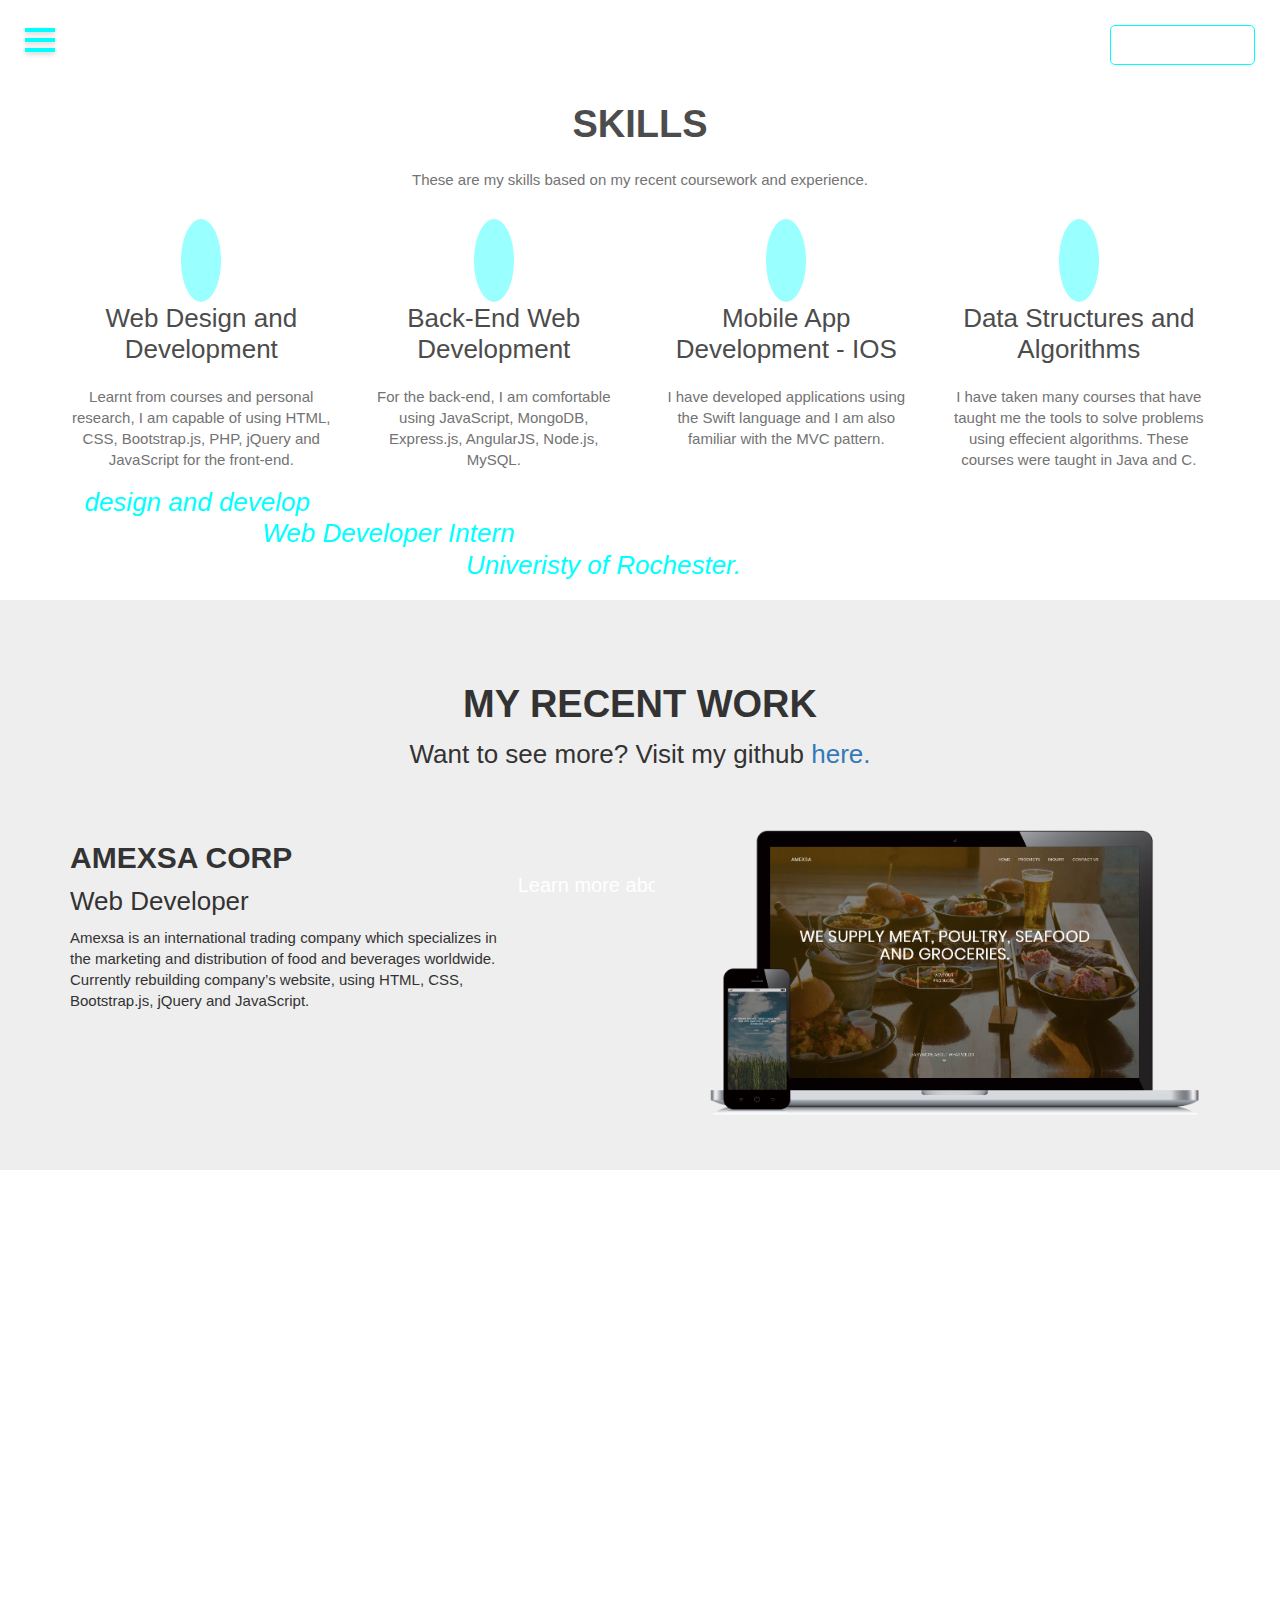
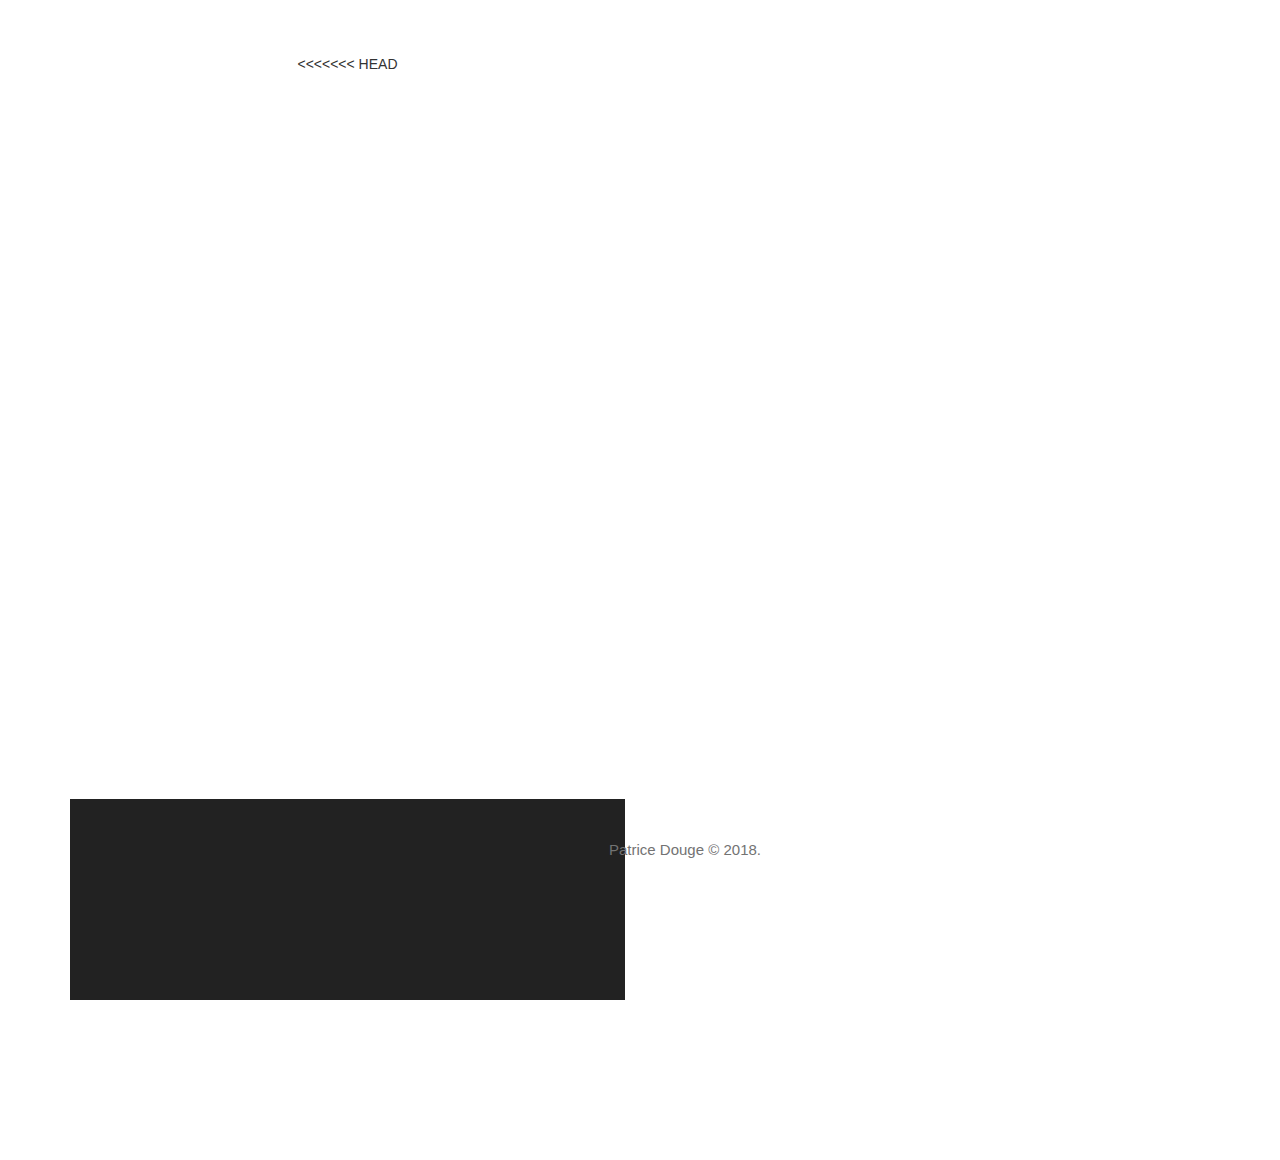
==== index.html @ 353f908f "file cleaning" ====
<!DOCTYPE html>
<html lang="en">
  <head>
    <meta charset="utf-8">
    <meta http-equiv="X-UA-Compatible" content="IE=edge">
    <meta name="viewport" content="width=device-width, initial-scale=1">
    <!-- The above 3 meta tags *must* come first in the head; any other head content must come *after* these tags -->
    <title>Patrice Dougé</title>

    <!-- Bootstrap -->
    <link href="css/bootstrap.min.css" rel="stylesheet">

    <!-- FONT AWESOME -->
    <link rel="stylesheet" href="https://use.fontawesome.com/releases/v5.0.13/css/all.css" integrity="sha384-DNOHZ68U8hZfKXOrtjWvjxusGo9WQnrNx2sqG0tfsghAvtVlRW3tvkXWZh58N9jp" crossorigin="anonymous">

    <!-- CSS -->
    <link rel="stylesheet" href="css/style.css">

    <!-- ANIMATE-CSS -->
    <link rel="stylesheet" href="css/animate.min.css">
  </head>

  <body>

    <div class="icon">

      <div class="hamburger">

      </div>

    </div>

    <!-- HEADER -->

    <div id="header" class="header">

      <div class="container">

        <h4>HELLO MY NAME IS</h4>

        <h1><span class="typed"></span></h1>

        <h4 class="wow fadeIn" data-wow-delay="2.5s">
          <i>I <span class="teal-style">design and develop</span> beautiful, responsive websites. <br>
            Currently I am a <span class="teal-style">Web Developer Intern</span> at Rochester Regional Health; <br>
            in my senior year of college at the <span class="teal-style">Univeristy of Rochester.</span></i>
        </h4>

      </div>

      <div class="contact-btn">
        <a href="#contact" id="contactNav">
          <button type="button">Contact Me</button>
        </a>
      </div>

      <div class="page-scroll">
        <a href="#skills" id="skillsNav">
          Learn more about what I do
          <br>
          <i class="fa fa-chevron-down"></i>
        </a>
      </div>

    </div>



    <!-- SKILLS -->

    <div id="skills" class="skills">

      <div class="container">

        <h2>Skills</h2>
        <p>These are my skills based on my recent coursework and experience.</p>

        <div class="row">

          <div class="col-lg-3 col-md-3 wow fadeInLeft" data-wow-delay="1.8s">
            <i class="fa fa-desktop" aria-hidden="true"></i>
            <h4>Web Design and Development</h4>
            <p>Learnt from courses and personal research, I am capable of using
              HTML, CSS, Bootstrap.js, PHP, jQuery and JavaScript for the front-end.</p>
          </div>

          <div class="col-lg-3 col-md-3 wow fadeInLeft" data-wow-delay="1.4s">
            <i class="fa fa-server" aria-hidden="true"></i>
            <h4>Back-End Web Development</h4>
            <p>For the back-end, I am comfortable using JavaScript, MongoDB, Express.js, AngularJS, Node.js, MySQL.</p>
          </div>

          <div class="col-lg-3 col-md-3 wow fadeInLeft" data-wow-delay="0.8s">
            <i class="fa fa-mobile" aria-hidden="true"></i>
            <h4>Mobile App Development - IOS</h4>
            <p>I have developed applications using the Swift language and I am also familiar with the MVC pattern.</p>
          </div>

          <div class="col-lg-3 col-md-3 wow fadeInLeft" data-wow-delay="0.4s">
            <i class="fa fa-database" aria-hidden="true"></i>
            <h4>Data Structures and Algorithms</h4>
            <p>I have taken many courses that have taught me the tools to solve problems using effecient algorithms.
              These courses were taught in Java and C.</p>
          </div>

        </div>

      </div>

    </div>

    <!-- WORK -->

    <div class="work" id="work">

      <div class="container">

        <div class="row">

          <h2 class="wow fadeIn">My recent work</h2>
          <h4 class="wow fadeIn"> Want to see more? Visit my github <a href="https://github.com/PatriceDouge">here.</a></h4>

          <div class="col-lg-6 col-md-6 wow fadeIn" id="left-row">
            <h3>Amexsa Corp</h3>
            <h4 style="text-align:left;">Web Developer</h4>
            <p>Amexsa is an international trading company which specializes in the marketing and distribution of food
              and beverages worldwide. Currently rebuilding company’s website, using HTML, CSS, Bootstrap.js, jQuery
              and JavaScript.</p>
          </div>

          <div class="col-lg-6 col-md-6 wow fadeIn">
            <img src="images/mockup.jpg" alt="mockup">
          </div>

        </div>

        <!-- <hr> -->
        <!-- put in recommendation here after done with website -->

      </div>
    </div>


    <!-- CONTACT -->

    <div id="contact" class="contact">

        <div class="container">

            <div class="row">

                <h2 class="wow fadeInUp">Contact</h2>
                <p class="wow fadeInUp" data-wow-delay="0.4">Feel free to contact me if you have any questions or comments aboout my website. </p>

                <div class="col-lg-6 col-md-6">
                    <div class="input-group input-group-lg wow fadeInUp" data-wow-delay="0.8s">
                        <span class="input-group-addon" id="sizing-addon1"><i class="fa fa-user" aria-hidden="true"></i></span>
                        <input type="text" class="form-control" aria-describedby="sizing-addon1" placeholder="Full Name">
                    </div>

                    <div class="input-group input-group-lg wow fadeInUp" data-wow-delay="1.2s">
                        <span class="input-group-addon" id="sizing-addon1"><i class="fa fa-envelope" aria-hidden="true"></i></span>
                        <input type="text" class="form-control" aria-describedby="sizing-addon1" placeholder="Email Address">
                    </div>

                    <div class="input-group input-group-lg wow fadeInUp" data-wow-delay="1.6s">
                        <span class="input-group-addon" id="sizing-addon1"><i class="fa fa-phone" aria-hidden="true"></i></span>
                        <input type="text" class="form-control" aria-describedby="sizing-addon1" placeholder="Phone Number">
                    </div>

<<<<<<< HEAD
<div id="contact" class="contact">
    <div class="container">
        <div class="row">
            <h1 class="wow fadeInUp">Contact</h1>
            <p class="wow fadeInUp" data-wow-delay="0.4">Feel free to contact me if you have any questions or comments about my webiste. </p>
            <div class="col-lg-6 col-md-6">
                <div class="input-group input-group-lg wow fadeInUp" data-wow-delay="0.8s">
                    <span class="input-group-addon" id="sizing-addon1"><i class="fa fa-user" aria-hidden="true"></i></span>
                    <input type="text" class="form-control" aria-describedby="sizing-addon1" placeholder="Full Name">
                </div>
                <div class="input-group input-group-lg wow fadeInUp" data-wow-delay="1.2s">
                    <span class="input-group-addon" id="sizing-addon1"><i class="fa fa-envelope" aria-hidden="true"></i></span>
                    <input type="text" class="form-control" aria-describedby="sizing-addon1" placeholder="Email Address">
                </div>
                <div class="input-group input-group-lg wow fadeInUp" data-wow-delay="1.6s">
                    <span class="input-group-addon" id="sizing-addon1"><i class="fa fa-phone" aria-hidden="true"></i></span>
                    <input type="text" class="form-control" aria-describedby="sizing-addon1" placeholder="Phone Number">
=======
>>>>>>> 9aa8cde0503b305ac5ea7052345c9881e68931f9
                </div>

                <div class="col-lg-6 col-md-6">
                    <div class="input-group wow fadeInUp" data-wow-delay="2s">
                        <textarea name="" id="" cols="80" rows="6" class="form-control"></textarea>
                    </div>
                    <button class="btn btn-lg wow fadeInUp" data-wow-delay="2.4s">Submit Your Message</button>
                </div>

            </div>

        </div>

    </div>


    <!-- FOOTER -->

    <div id="footer" class="footer">

         <div class="container">
          <p>Patrice Douge © 2018.</p>
          <a style="color:#fff;" href="https://www.linkedin.com/in/patrice-douge-47363883"><i class="fab fa-linkedin fa-2x" aria-hidden="true"></i></a>
          <a style="color:#fff;" href="https://github.com/PatriceDouge"><i class="fab fa-github-square fa-2x" aria-hidden="true"></i><br></a>
         </div>

    </div>


    <!-- jQuery (necessary for Bootstrap's JavaScript plugins) -->
    <script src="https://ajax.googleapis.com/ajax/libs/jquery/1.12.4/jquery.min.js"></script>

    <!-- Include all compiled plugins (below), or include individual files as needed -->

    <!-- WOW ANIMATE PLUGIN -->
    <script src="js/wow.min.js"></script>
    <script type="text/javascript" src="http://code.jquery.com/jquery-1.9.1.min.js"></script>
    <script>
      new WOW().init();
    </script>

    <!-- TYPED JS PLUGIN -->
    <script src="js/typed.min.js"></script>
    <script type="text/javascript">
      var typed = new Typed('.typed', {
      strings: ["Patrice Dougé"],
      typeSpeed: 150,
  		showCursor: true,
      });
    </script>

    <!-- SMOOTH SCROLL -->
    <script src="https://ajax.googleapis.com/ajax/libs/jquery/3.3.1/jquery.min.js"></script>
     <script>
     $(document).ready(function(){
      // Add smooth scrolling to all links
      $("a").on('click', function(event) {

        // Make sure this.hash has a value before overriding default behavior
        if (this.hash !== "") {
          // Prevent default anchor click behavior
          event.preventDefault();

          // Store hash
          var hash = this.hash;

          // Using jQuery's animate() method to add smooth page scroll
          // The optional number (800) specifies the number of milliseconds it takes to scroll to the specified area
          $('html, body').animate({
            scrollTop: $(hash).offset().top
          }, 800, function(){

            // Add hash (#) to URL when done scrolling (default click behavior)
            window.location.hash = hash;
          });
        } // End if
      });
     });
     </script>

     <script type="text/javascript">
       $(document).ready(function(){
         $('.icon').click(function(){
           $('.icon').toggleClass('active');
         })
       })
     </script>

  <!-- HAMBURGER MENU   -->
   <script>
     (function () {
        $('.hamburger-menu').on('click', function() {
          $(this).toggleClass('animate')
            $('.bar').toggleClass('animate');
          })
        })();
   </script>

  <!-- RELOCATE TO GITHUB -->
  <script>
    function relocate_home()
    {
         location.href = "https://github.com/PatriceDouge";
    }
  </script>

  </body>
</html>
---- css/style.css ----
/*** Default Font styles ***/
h1 {font-family: 'PT Sans Narrow', Arial, sans-serif;line-height: 1.2em;font-weight: 700;font-size: 50px;font-style: normal;margin-bottom: 0;text-transform: uppercase;}
h2 {font-family: 'PT Sans Narrow', Arial, sans-serif;line-height: 1.3em;font-weight: 700;font-size: 38px;font-style: normal;margin-bottom: 0;text-transform: uppercase;}
h3 {font-family: 'PT Sans Narrow', Arial, sans-serif;line-height: 1.2em;font-weight: 500;font-size: 30px;font-style: normal;margin-bottom: 0;text-transform: uppercase;}
h4 {font-family: 'PT Sans Narrow', Arial, sans-serif;line-height: 1.2em;font-weight: 500;font-size: 26px;font-style: normal;margin-bottom: 0;}
p  {font-family: 'PT Sans Narrow', Arial, sans-serif;line-height: 1.3em;font-weight: 400;font-size: 18px;font-style: normal;margin-top: 10px;}
h1, h2, h3, h4, p {-webkit-transition: font-size .5s ease-in-out;-moz-transition: font-size .5s ease-in-out;-o-transition: font-size .5s ease-in-out;transition: font-size .5s ease-in-out;}

/*** Responsive Styles Large Desktop And Above ***/
@media all and (min-width: 1405px) {
h1 {line-height: 1.2em;font-size: 60px;margin-bottom: 0;}
h2 {line-height: 1.3em;font-size: 42px;margin-bottom: 0;}
h3 {line-height: 1.2em;font-size: 34px;margin-bottom: 0;}
h4 {line-height: 1.2em;font-size: 30px;margin-bottom: 0;}
p  {line-height: 1.4em;font-size: 22px;margin-top: 10px;}
}

/*** Responsive Styles Standard Desktop Only ***/
@media all and (min-width: 1100px) and (max-width: 1405px) {
h1 {line-height: 1.2em;font-size: 50px;margin-bottom: 0;}
h2 {line-height: 1.3em;font-size: 38px;margin-bottom: 0;}
h3 {line-height: 1.2em;font-size: 30px;margin-bottom: 0;}
h4 {line-height: 1.2em;font-size: 26px;margin-bottom: 0;}
p {line-height: 1.3em;font-size: 18px;margin-top: 10px;}
}

/*** Responsive Styles Tablet And Below ***/
@media all and (max-width: 980px) {
h1 {line-height: 1.2em;font-size: 40px;margin-bottom: 0;}
h2 {line-height: 1.3em;font-size: 30px;margin-bottom: 0;}
h3 {line-height: 1.2em;font-size: 26px;margin-bottom: 0;}
h4 {line-height: 1.2em;font-size: 22px;margin-bottom: 0;}
p {line-height: 1.2em;font-size: 16px;margin-top: 10px;}
}

/*** Responsive Styles Tablet Only ***/
@media all and (min-width: 768px) and (max-width: 980px) {
h1 {line-height: 1.2em;font-size: 40px;margin-bottom: 0;}
h2 {line-height: 1.3em;font-size: 30px;margin-bottom: 0;}
h3 {line-height: 1.2em;font-size: 26px;margin-bottom: 0;}
h4 {line-height: 1.2em;font-size: 22px;margin-bottom: 0;}
p {line-height: 1.4em;font-size: 16px;margin-top: 10px;}
}

/*** Responsive Styles Smartphone Only ***/
@media all and (max-width: 767px) {
h1 {line-height: 1.2em;font-size: 30px;margin-bottom: 0;}
h2 {line-height: 1.3em;font-size: 26px;margin-bottom: 0;}
h3 {line-height: 1.2em;font-size: 22px;margin-bottom: 0;}
h4 {line-height: 1.2em;font-size: 20px;margin-bottom: 0;}
p {line-height: 1.4em;font-size: 14px;margin-top: 10px;}
}

/*** Responsive Styles Smartphone Portrait ***/
@media all and (max-width: 479px) {
h1 {line-height: 1.2em;font-size: 30px;margin-bottom: 0;}
h2 {line-height: 1.3em;font-size: 26px;margin-bottom: 0;}
h3 {line-height: 1.2em;font-size: 22px;margin-bottom: 0;}
h4 {line-height: 1.2em;font-size: 20px;margin-bottom: 0;}
p {line-height: 1.4em;font-size: 14px;margin-top: 10px;}
}


* {

    padding: 0;
    margin: 0;
}

body {
    overflow-x: hidden;
    text-rendering: optimizeLegibility !important;
    -webkit-font-smoothing: antialiased !important;
}

a {

    text-decoration: none;
    transition: all 500ms ease-in-out;
}

a:hover,
a:active {

    text-decoration: none;
}

<<<<<<< HEAD
h1,
h2,
h4 {
    font-family: 'PT Sans Narrow', Arial, sans-serif;
    text-transform: uppercase;
    font-weight: 700;
}

p {
    font-size: 15px;
    line-height: 21px;
}

hr {
  margin: 20px 0;
  border: 1px solid #D3D3D3;
}

.btn {

    transition: all 300ms ease-in-out;
    font-weight: 500 !important;
    text-transform: uppercase;
}

.btn:hover {

    background-color: #ededed !important;
    color: #3c3c3c !important;
    border: 1px solid #fff !important;
}


/* NAVIGATION */


.navbar {

    background-color: #222222 !important;
    text-transform: uppercase;
    font-family: 'PT Sans Narrow', Arial, sans-serif;
    font-weight: 700;
    height: 300px;
}

.navbar a {

    color: #fff !important;
    opacity: 0.7;
}


.navbar a:hover {

    opacity: 1;
    background-color: #111111 !important;
}

.navbar li {

    list-style: none;
    display: inline-block
}


=======
>>>>>>> 9aa8cde0503b305ac5ea7052345c9881e68931f9
/* HEADER */

.header {

    height: 100vh;
    width: 100%;
    padding: 30px 0 30px;
    text-align: center;
    background-image: url(../images/macBack.jpg);
    background-image: linear-gradient(90deg, rgba(49, 61, 65, 0.4), rgba(49, 61, 65, 0.4)), url(../images/macBack.jpg);
    background-position: center center;
    background-repeat: no-repeat;
    background-size: cover;
}

.header .container {

  position:absolute;
  top: 50%;
  left: 50%;
  transform: translateX(-50%) translateY(-50%);

}

.header h1 {

  font-size: 80px;
  color: #fff;

}

.header h4 {

  color: #fff;
  font-weight: 500;

}

.header .page-scroll {

  font-family: 'PT Sans Narrow', Arial, sans-serif;
  font-size: 20px;
  position: absolute;
  bottom: 0;
  left: 50%;
  transform: translateX(-50%);


}

.header a {
  color: #fff !important;
}

.header .contact-btn button {

      padding: 0 30px;
      color: #fff;
      text-align: center;
      font-size: 11px;
      font-weight: 600;
      line-height: 38px;
      letter-spacing: .1rem;
      text-transform: uppercase;
      text-decoration: none;
      white-space: nowrap;
      background-color: transparent;
      border-radius: 5px;
      border: 1px solid #00FFFF;
      cursor: pointer;
      position: absolute;
      top: 0;
      right: 0;
      margin: 25px;
}

.header .contact-btn button:hover {

  background-color: #00FFFF;
  border: 1px solid #FFFFFF;

}

.header .teal-style {
  color: #00FFFF;
}

/* SKILLS */

.skills {

    padding: 80px 0 80px;
    text-align: center;
}

.skills h2,
.skills h4 {

    color: #4c4c4c;
    margin: 20px 0 20px;
}


.skills p {

    color: #737373;
    padding-bottom: 40px;
}


.skills i {

    height: 80px;
    width: 80px;
    font-size: 30px;
    padding: 25px 20px;
    border-radius: 50%;
    background-color: #99ffff;
    /* background-color: #6699cc; */
    color: #fff;
}

/*** Responsive Styles Large Desktop And Above ***/
@media (min-width: 1405px) {

}

/*** Responsive Styles Standard Desktop Only ***/
@media (min-width: 1100px) and (max-width: 1405px) {

}

/*** Responsive Styles Tablet And Below ***/
@media (max-width: 980px) {

}

/*** Responsive Styles Tablet Only ***/
@media (min-width: 768px) and (max-width: 980px) {

}

/*** Responsive Styles Smartphone Only ***/
@media (max-width: 767px) {

}

/*** Responsive Styles Smartphone Portrait ***/
@media (max-width: 479px) {

}


@media(max-width:768px) {

    .skills {

        padding: 30px;
    }
}

/* WORK */

.work {

  background-color: #eee;

}

.work h2 {

  text-align: center;
  padding-top: 60px;

}

.work h3 {

  padding-top: 50px;
  font-weight: 600;

}

.work h4 {

  text-align: center;

}

.work img {

  width: 600px;
  height: 400px;

}

.work p {

  width: 450px;

}

.work .left-row {

  padding-top: 30px;

}

/*** Responsive Styles Smartphone Portrait ***/
@media (max-width: 500px) {
  .work p {width: 370px;}
  .work img {width: 400px;height: 250px;}
}



/* CONTACT */

.contact {

    padding: 80px 0 80px;
    text-align: center;
}

.contact p {

    padding-bottom: 80px;
    color: #737373;
}

.contact h1 {

    color: #4c4c4c;
    margin: 20px 0 20px;
}

.contact .input-group {

    margin-bottom: 25px;
}

.contact .form-control {

    border-radius: 0 !important;
}

.contact span {

    border-radius: 0 !important;
}

.contact .btn {

    border-radius: 0;
    width: 100%;
    font-size: 15px;
    background-color: #f08080;
    color: #fff;
}

.contact .btn:hover {

    background-color: #a85959 !important;
    color: #fff !important;
}



/*FOOTER*/

.footer {

    font-family: 'PT Sans Narrow', Arial, sans-serif;
    padding: 30px;
    color: #cccccc;
    background-color: #222222;
}

.footer .container {

  text-align: center;

}


.footer .social {

    font-size: 20px;
    height: 30px;
    width: 30px;
    text-align: center;
    padding: 5px;
    border: 1px solid #cccccc;
    margin-bottom: 10px;
    margin-right: 5px;
}

.footer .btn {

    padding: 10px 5px 10px;
    margin: -3px 0 0 5px;
}

/* HAMBURGER MENU */

.icon {

  position: absolute;
  top: 0;
  left: 0;
  width: 80px;
  height: 80px;
  cursor: pointer;

}

.hamburger {


  width: 30px;
  height: 4px;
  background: #00FFFF;
  position: absolute;
  top: 50%;
  left: 50%;
  transform: translate(-50%,-50%);
  box-shadow: 0 2px 5px rgba(0, 0, 0, 0.2);
  transition: 0.5s;

}

.hamburger:before, .hamburger:after {

  content: '';
  position: absolute;
  width: 30px;
  height: 4px;
  background: #00FFFF;
  box-shadow: 0 2px 5px rgba(0, 0, 0, 0.2);
  transition: 0.5s;

}

.hamburger:before {
  top: -10px;
}

.hamburger:after {
  top: 10px;
}

.icon.active .hamburger {
  background: rgba(0, 0, 0, 0);
  box-shadow: 0 2px 5px rgba(0, 0, 0, 0);
}

.icon.active .hamburger:before {
  top: 0;
  transform: rotate(45deg);
}

.icon.active .hamburger:after {
  top: 0;
  transform: rotate(135deg);
}
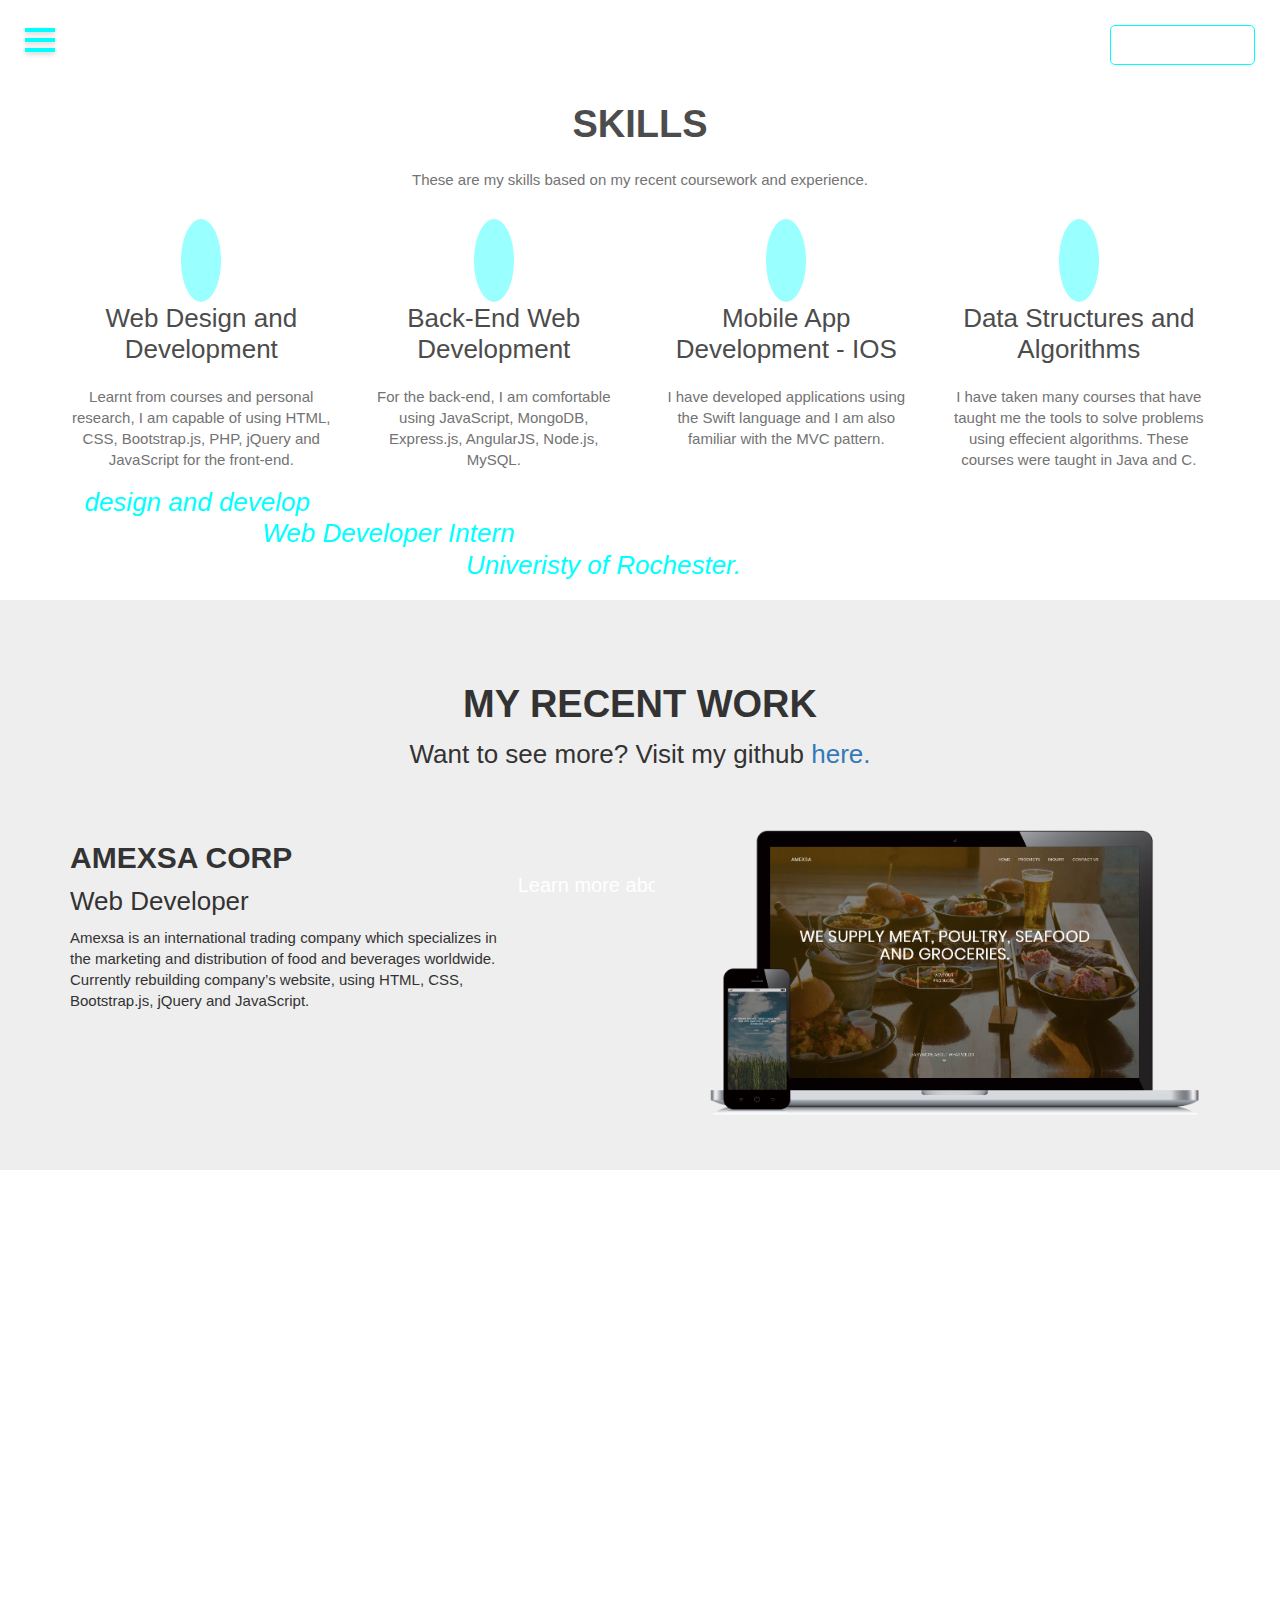
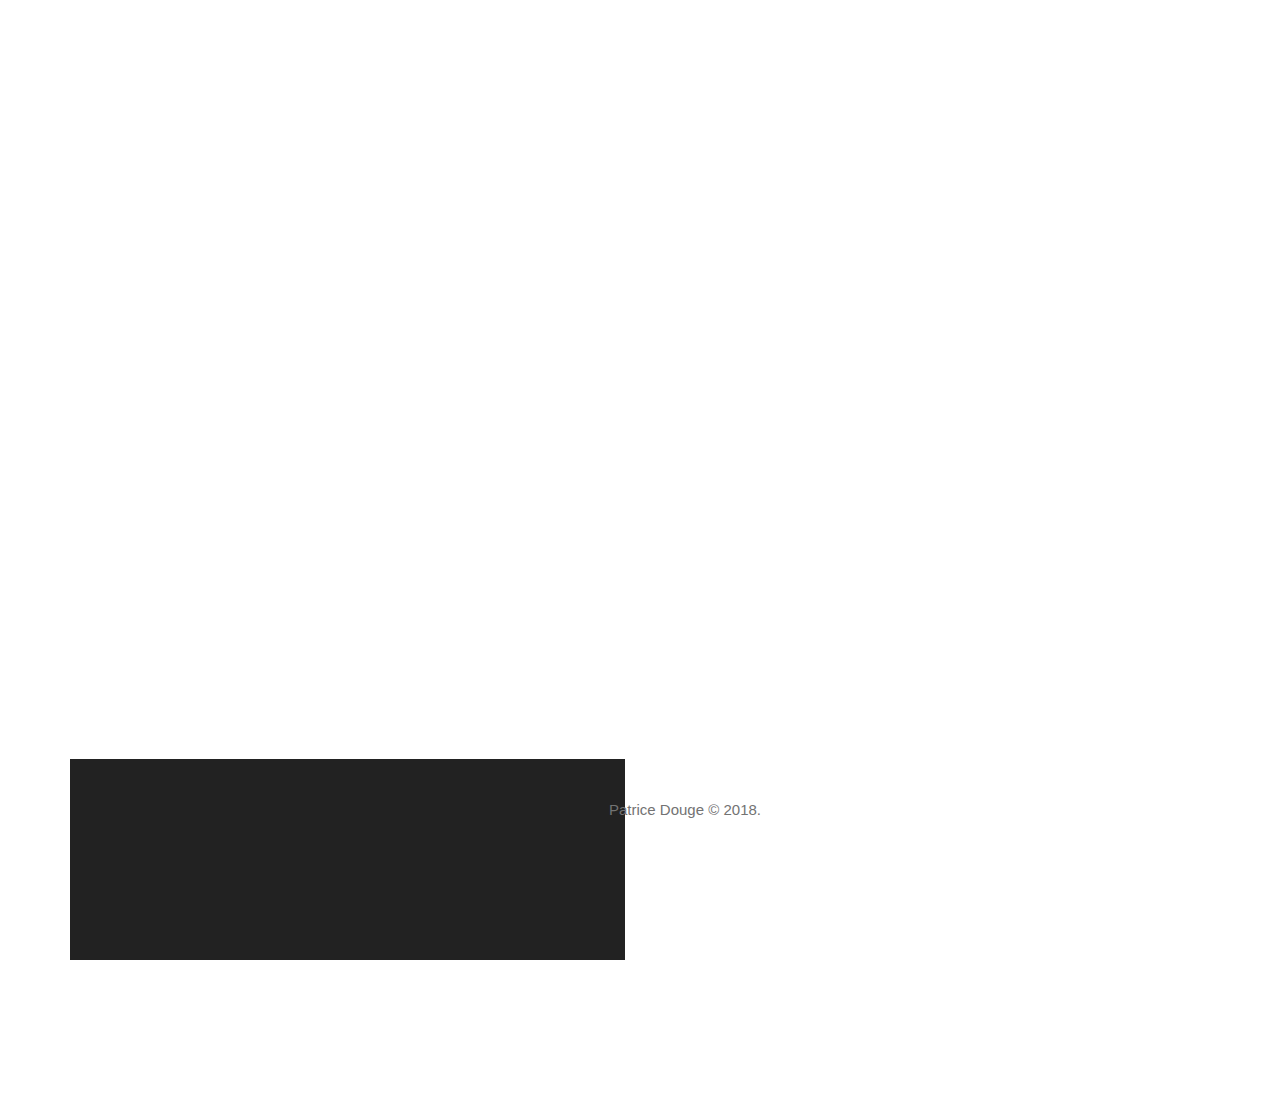
==== commit 2d8f51fe: "Removed unwanted text" ====
--- a/index.html
+++ b/index.html
@@ -168,7 +168,6 @@
                         <input type="text" class="form-control" aria-describedby="sizing-addon1" placeholder="Phone Number">
                     </div>
 
-<<<<<<< HEAD
 <div id="contact" class="contact">
     <div class="container">
         <div class="row">
@@ -186,8 +185,6 @@
                 <div class="input-group input-group-lg wow fadeInUp" data-wow-delay="1.6s">
                     <span class="input-group-addon" id="sizing-addon1"><i class="fa fa-phone" aria-hidden="true"></i></span>
                     <input type="text" class="form-control" aria-describedby="sizing-addon1" placeholder="Phone Number">
-=======
->>>>>>> 9aa8cde0503b305ac5ea7052345c9881e68931f9
                 </div>
 
                 <div class="col-lg-6 col-md-6">
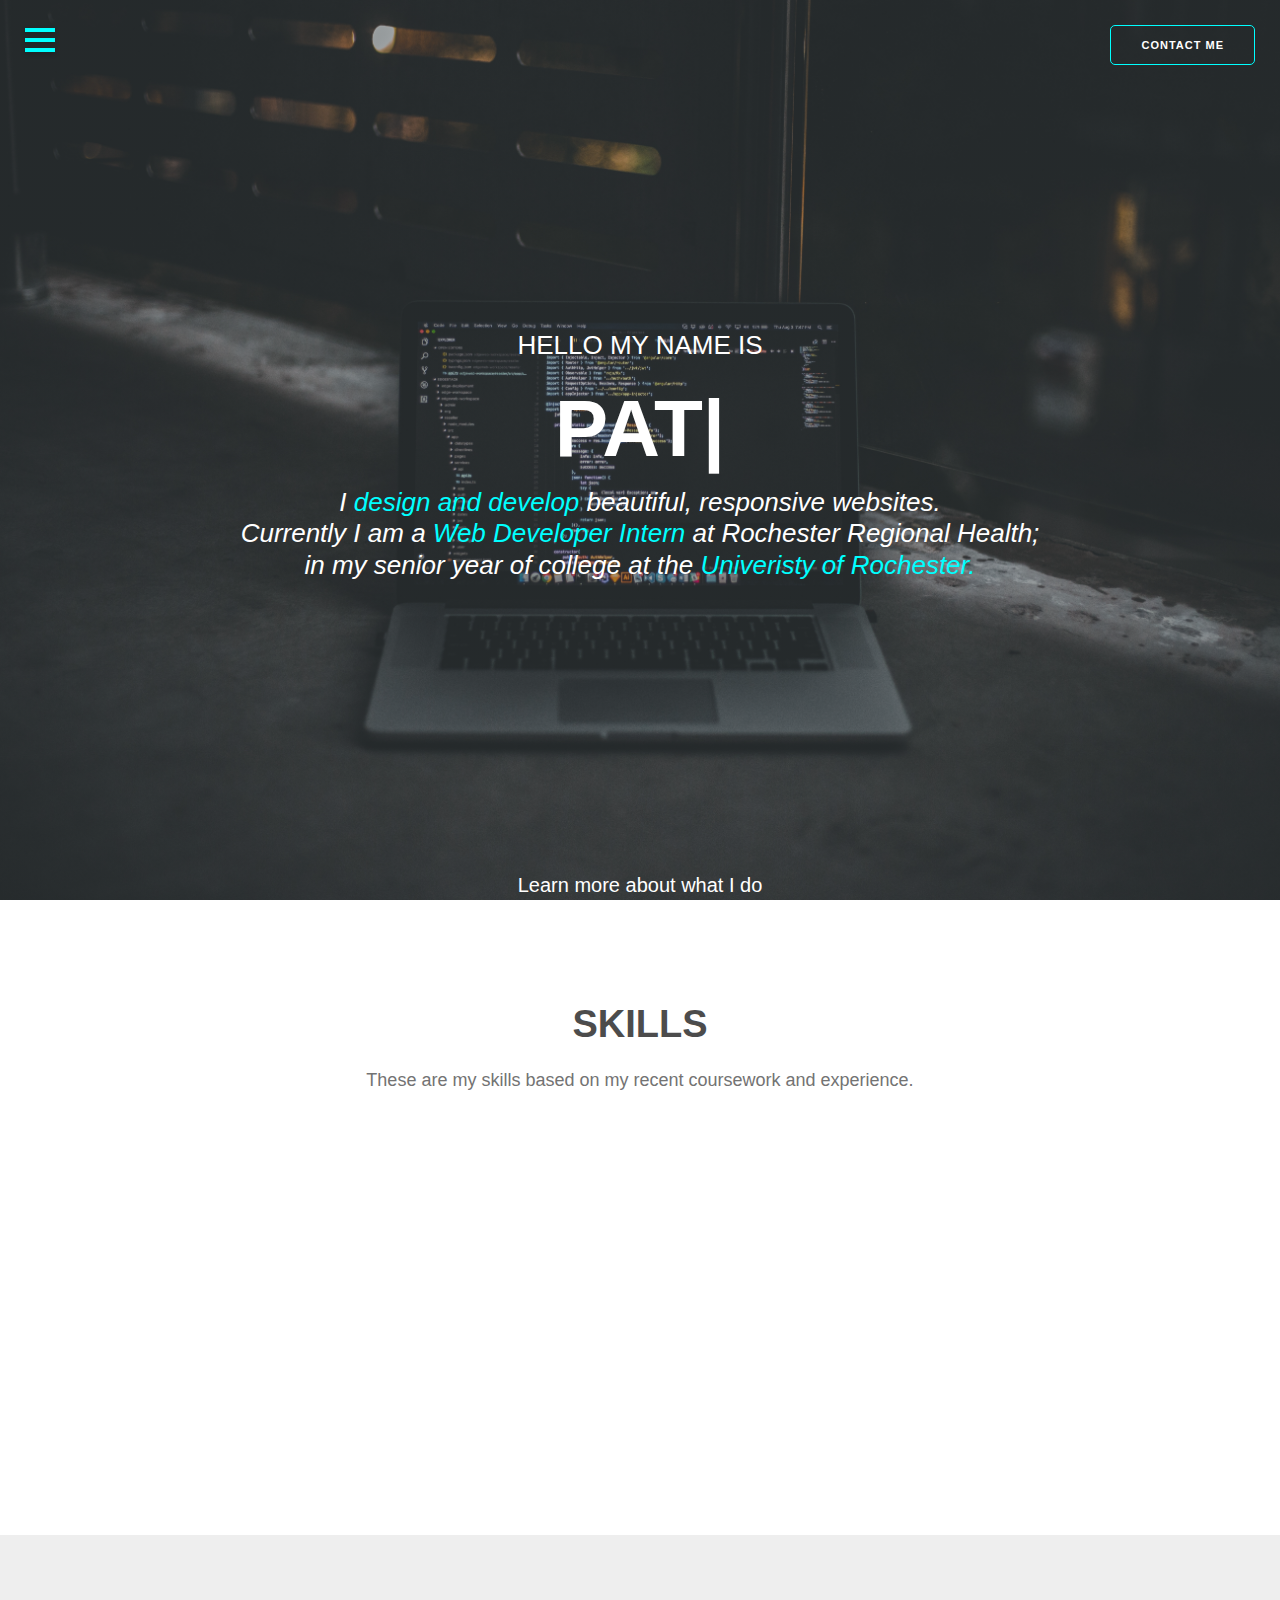
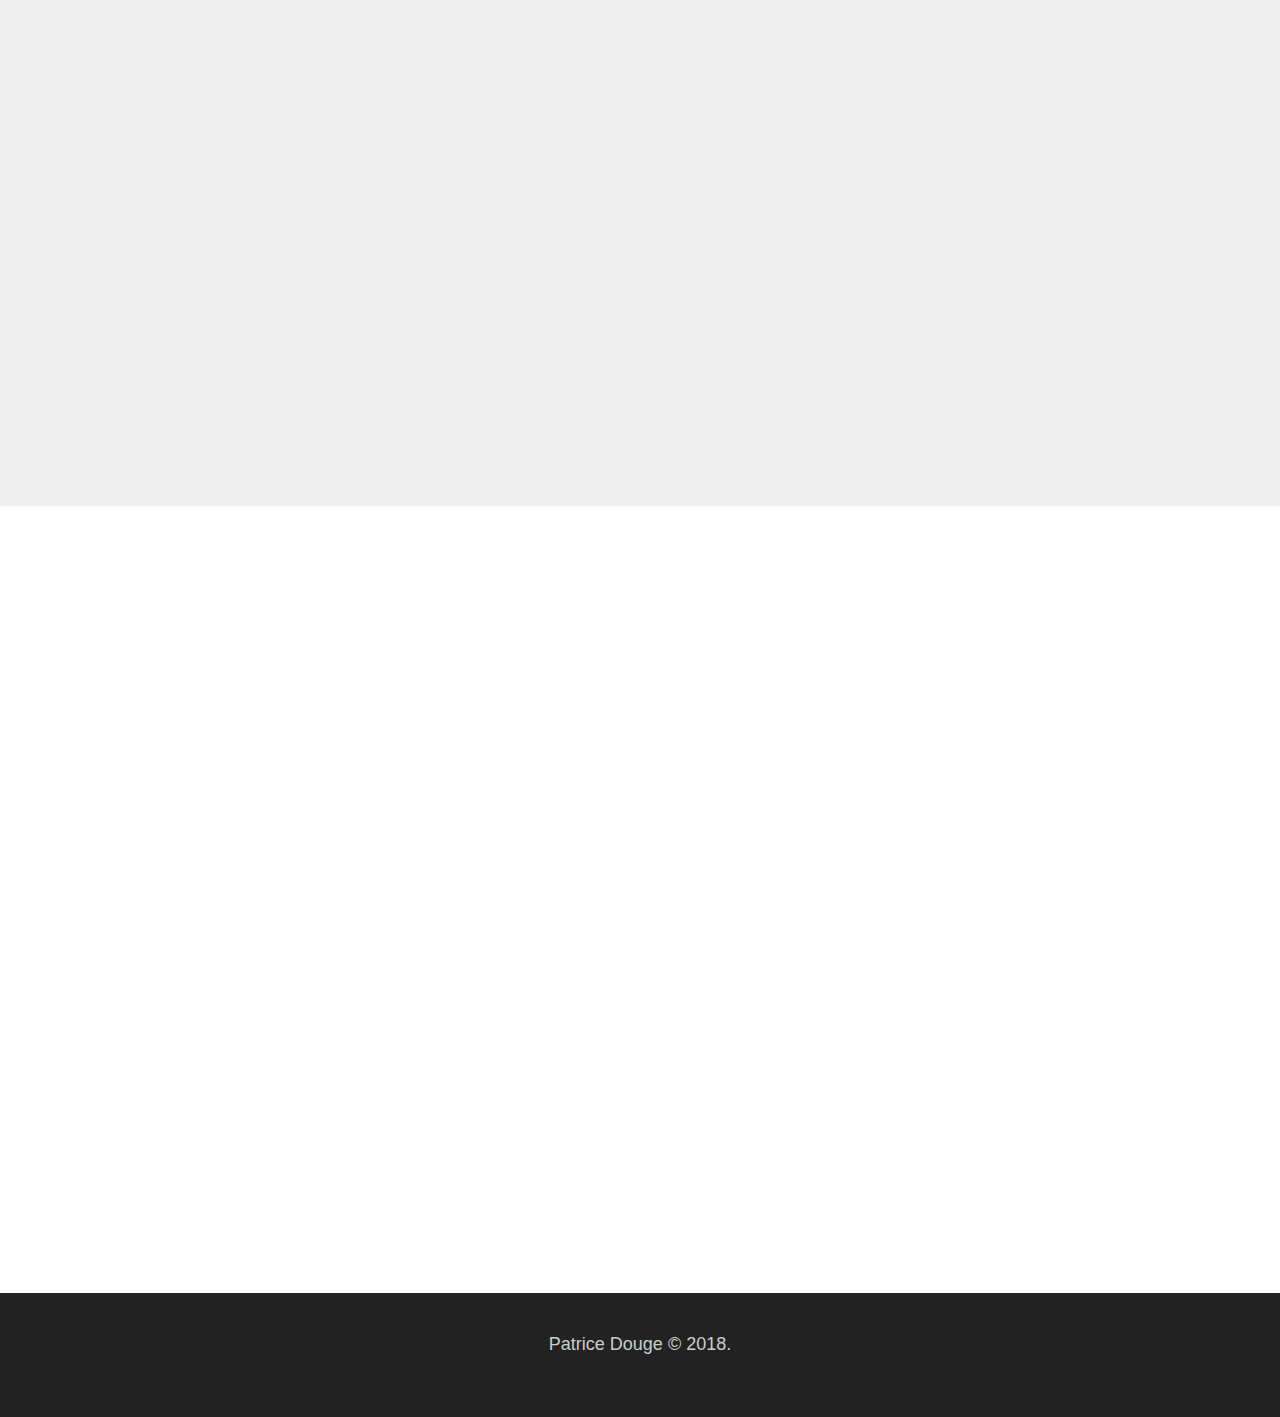
==== commit c6110eb6: "Removed duplicate contact section" ====
--- a/index.html
+++ b/index.html
@@ -144,74 +144,51 @@
     <!-- CONTACT -->
 
     <div id="contact" class="contact">
-
         <div class="container">
-
             <div class="row">
-
-                <h2 class="wow fadeInUp">Contact</h2>
-                <p class="wow fadeInUp" data-wow-delay="0.4">Feel free to contact me if you have any questions or comments aboout my website. </p>
-
+                <h1 class="wow fadeInUp">Contact</h1>
+                <p class="wow fadeInUp" data-wow-delay="0.4">Feel free to contact me if you have any questions or comments about my webiste. </p>
                 <div class="col-lg-6 col-md-6">
                     <div class="input-group input-group-lg wow fadeInUp" data-wow-delay="0.8s">
                         <span class="input-group-addon" id="sizing-addon1"><i class="fa fa-user" aria-hidden="true"></i></span>
                         <input type="text" class="form-control" aria-describedby="sizing-addon1" placeholder="Full Name">
                     </div>
-
                     <div class="input-group input-group-lg wow fadeInUp" data-wow-delay="1.2s">
                         <span class="input-group-addon" id="sizing-addon1"><i class="fa fa-envelope" aria-hidden="true"></i></span>
                         <input type="text" class="form-control" aria-describedby="sizing-addon1" placeholder="Email Address">
                     </div>
-
                     <div class="input-group input-group-lg wow fadeInUp" data-wow-delay="1.6s">
                         <span class="input-group-addon" id="sizing-addon1"><i class="fa fa-phone" aria-hidden="true"></i></span>
                         <input type="text" class="form-control" aria-describedby="sizing-addon1" placeholder="Phone Number">
                     </div>
 
-<div id="contact" class="contact">
-    <div class="container">
-        <div class="row">
-            <h1 class="wow fadeInUp">Contact</h1>
-            <p class="wow fadeInUp" data-wow-delay="0.4">Feel free to contact me if you have any questions or comments about my webiste. </p>
-            <div class="col-lg-6 col-md-6">
-                <div class="input-group input-group-lg wow fadeInUp" data-wow-delay="0.8s">
-                    <span class="input-group-addon" id="sizing-addon1"><i class="fa fa-user" aria-hidden="true"></i></span>
-                    <input type="text" class="form-control" aria-describedby="sizing-addon1" placeholder="Full Name">
+                    <div class="col-lg-6 col-md-6">
+                        <div class="input-group wow fadeInUp" data-wow-delay="2s">
+                            <textarea name="" id="" cols="80" rows="6" class="form-control"></textarea>
+                        </div>
+                        <button class="btn btn-lg wow fadeInUp" data-wow-delay="2.4s">Submit Your Message</button>
+                    </div>
+
                 </div>
-                <div class="input-group input-group-lg wow fadeInUp" data-wow-delay="1.2s">
-                    <span class="input-group-addon" id="sizing-addon1"><i class="fa fa-envelope" aria-hidden="true"></i></span>
-                    <input type="text" class="form-control" aria-describedby="sizing-addon1" placeholder="Email Address">
-                </div>
-                <div class="input-group input-group-lg wow fadeInUp" data-wow-delay="1.6s">
-                    <span class="input-group-addon" id="sizing-addon1"><i class="fa fa-phone" aria-hidden="true"></i></span>
-                    <input type="text" class="form-control" aria-describedby="sizing-addon1" placeholder="Phone Number">
-                </div>
-
-                <div class="col-lg-6 col-md-6">
-                    <div class="input-group wow fadeInUp" data-wow-delay="2s">
-                        <textarea name="" id="" cols="80" rows="6" class="form-control"></textarea>
-                    </div>
-                    <button class="btn btn-lg wow fadeInUp" data-wow-delay="2.4s">Submit Your Message</button>
-                </div>
 
             </div>
 
         </div>
 
-    </div>
-
-
-    <!-- FOOTER -->
-
-    <div id="footer" class="footer">
-
-         <div class="container">
-          <p>Patrice Douge © 2018.</p>
-          <a style="color:#fff;" href="https://www.linkedin.com/in/patrice-douge-47363883"><i class="fab fa-linkedin fa-2x" aria-hidden="true"></i></a>
-          <a style="color:#fff;" href="https://github.com/PatriceDouge"><i class="fab fa-github-square fa-2x" aria-hidden="true"></i><br></a>
-         </div>
-
-    </div>
+    </div>  
+
+
+        <!-- FOOTER -->
+
+        <div id="footer" class="footer">
+
+            <div class="container">
+              <p>Patrice Douge © 2018.</p>
+              <a style="color:#fff;" href="https://www.linkedin.com/in/patrice-douge-47363883"><i class="fab fa-linkedin fa-2x" aria-hidden="true"></i></a>
+              <a style="color:#fff;" href="https://github.com/PatriceDouge"><i class="fab fa-github-square fa-2x" aria-hidden="true"></i><br></a>
+            </div>
+
+        </div>
 
 
     <!-- jQuery (necessary for Bootstrap's JavaScript plugins) -->
--- a/css/style.css
+++ b/css/style.css
@@ -85,74 +85,6 @@
     text-decoration: none;
 }
 
-<<<<<<< HEAD
-h1,
-h2,
-h4 {
-    font-family: 'PT Sans Narrow', Arial, sans-serif;
-    text-transform: uppercase;
-    font-weight: 700;
-}
-
-p {
-    font-size: 15px;
-    line-height: 21px;
-}
-
-hr {
-  margin: 20px 0;
-  border: 1px solid #D3D3D3;
-}
-
-.btn {
-
-    transition: all 300ms ease-in-out;
-    font-weight: 500 !important;
-    text-transform: uppercase;
-}
-
-.btn:hover {
-
-    background-color: #ededed !important;
-    color: #3c3c3c !important;
-    border: 1px solid #fff !important;
-}
-
-
-/* NAVIGATION */
-
-
-.navbar {
-
-    background-color: #222222 !important;
-    text-transform: uppercase;
-    font-family: 'PT Sans Narrow', Arial, sans-serif;
-    font-weight: 700;
-    height: 300px;
-}
-
-.navbar a {
-
-    color: #fff !important;
-    opacity: 0.7;
-}
-
-
-.navbar a:hover {
-
-    opacity: 1;
-    background-color: #111111 !important;
-}
-
-.navbar li {
-
-    list-style: none;
-    display: inline-block
-}
-
-
-=======
->>>>>>> 9aa8cde0503b305ac5ea7052345c9881e68931f9
 /* HEADER */
 
 .header {
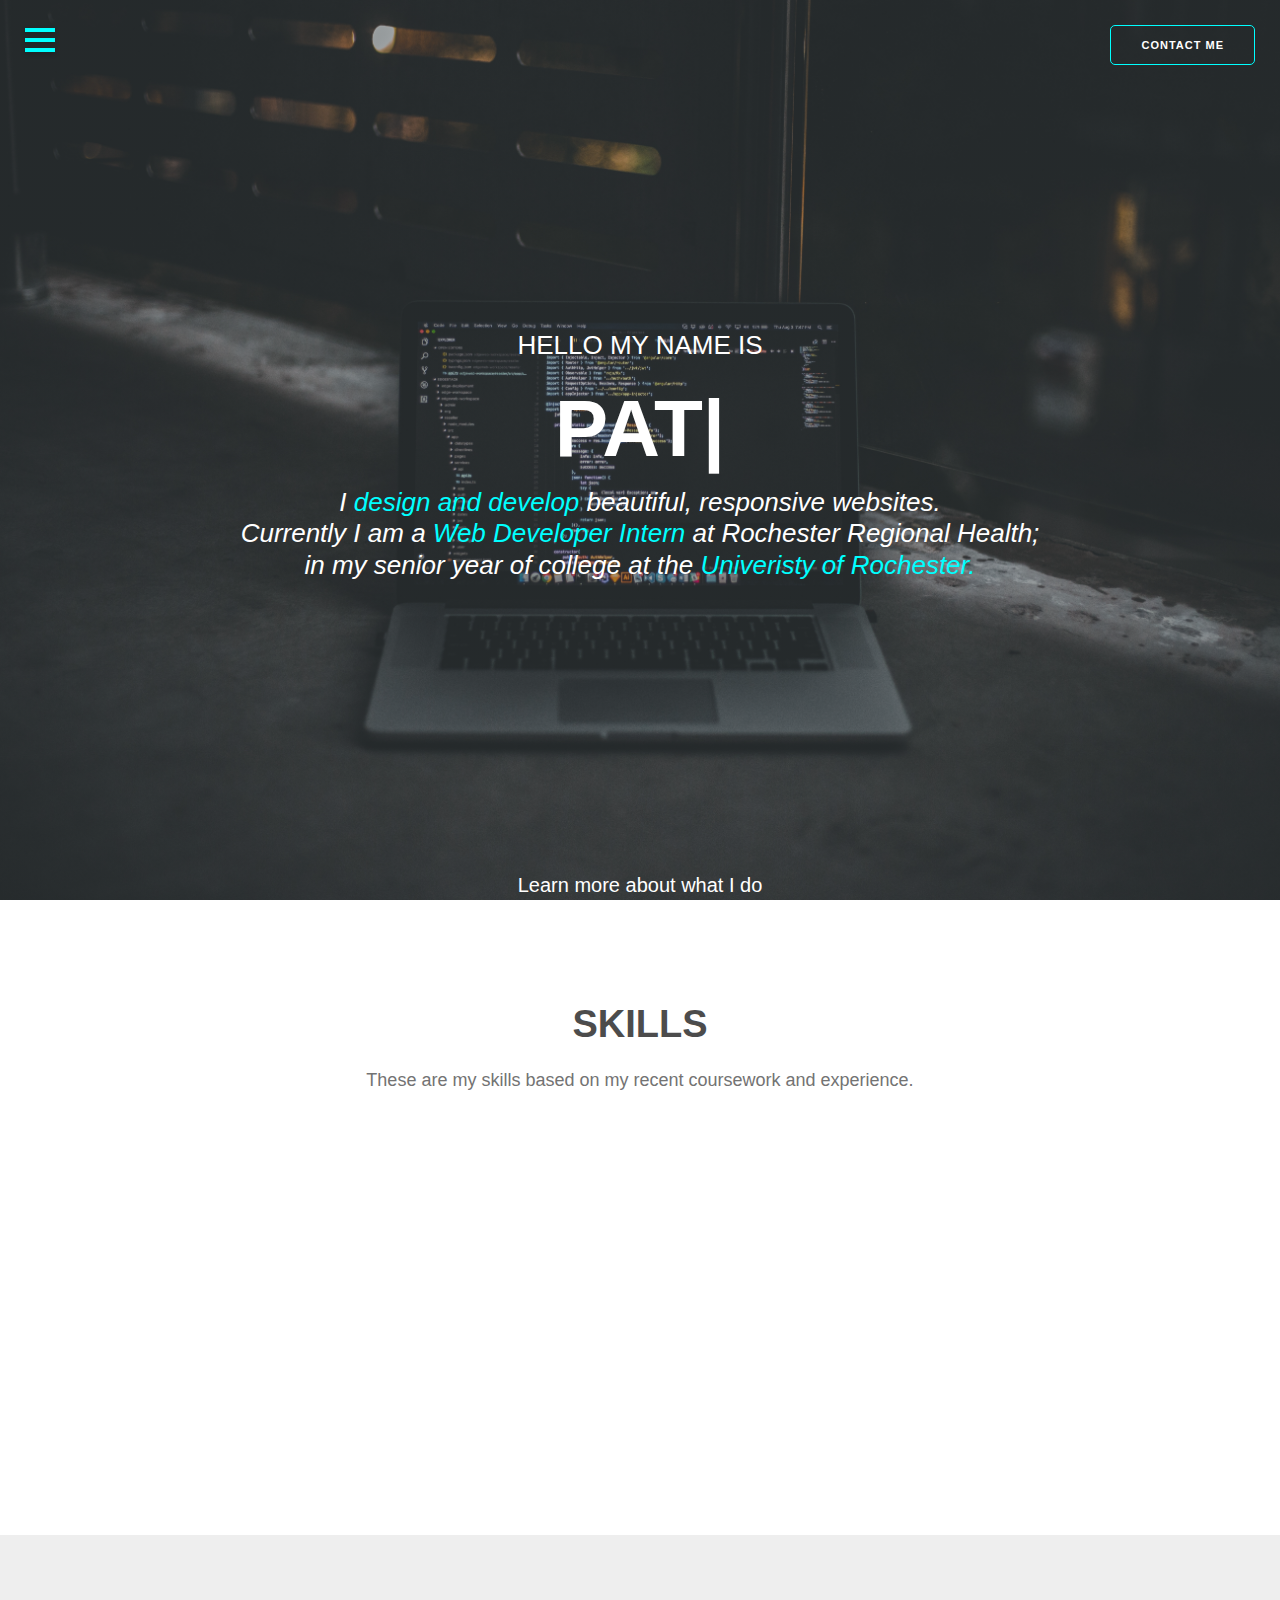
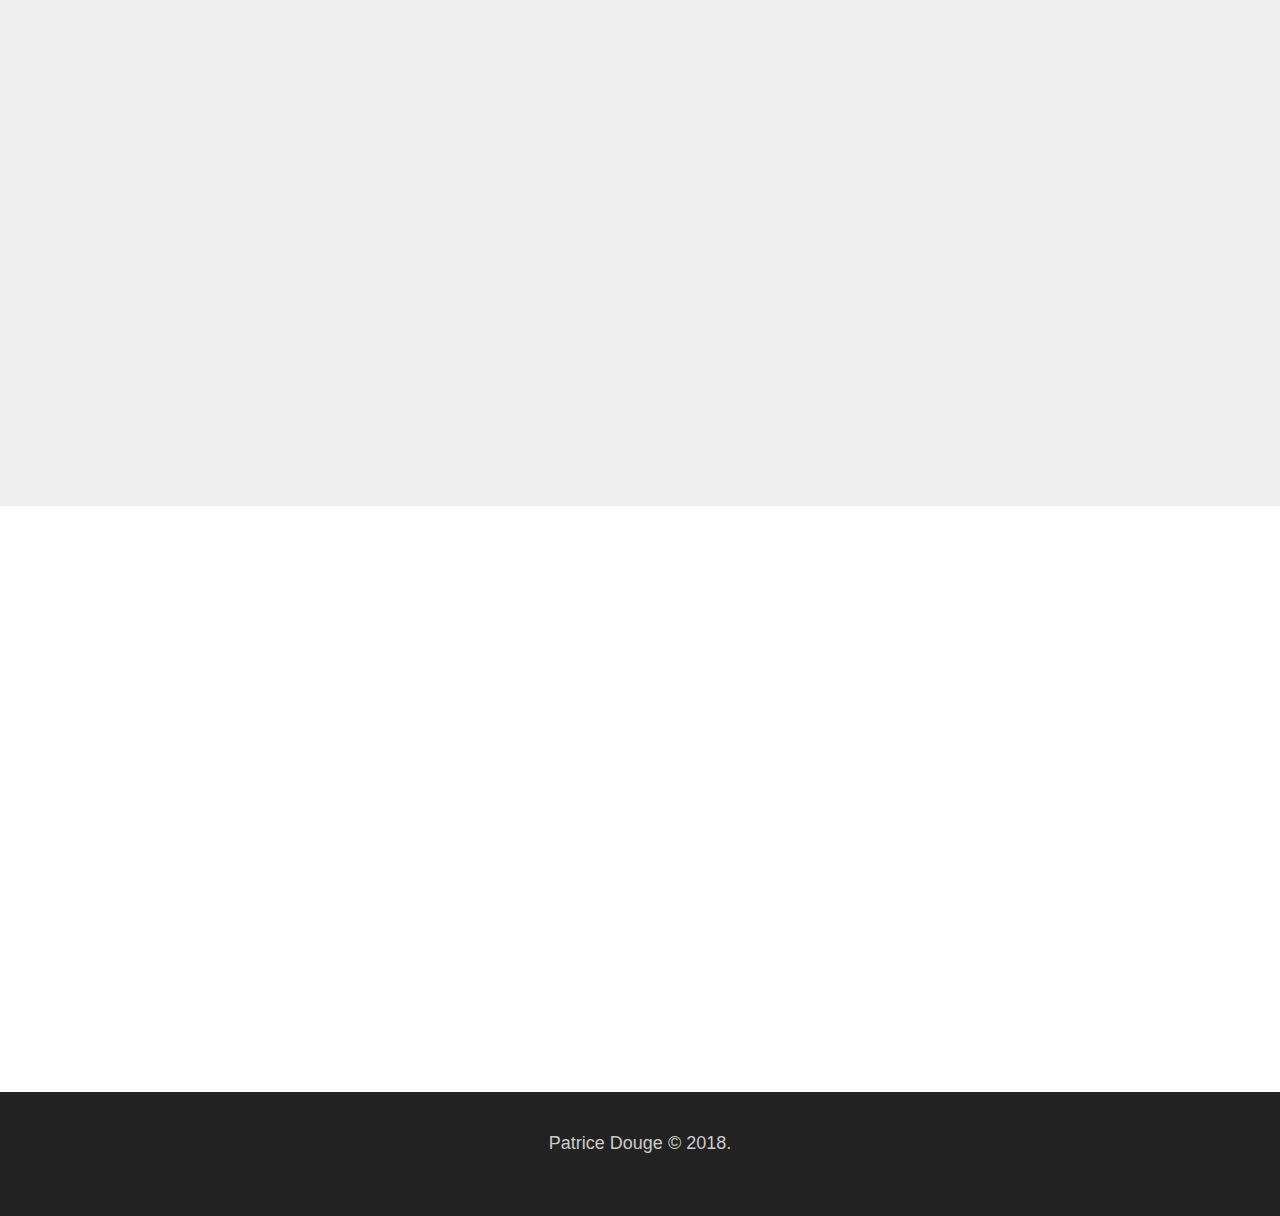
==== commit 4a49f666: "Changed contact section layout" ====
--- a/index.html
+++ b/index.html
@@ -144,51 +144,46 @@
     <!-- CONTACT -->
 
     <div id="contact" class="contact">
+      <div class="container">
+          <div class="row">
+              <h1 class="wow fadeInUp">Contact</h1>
+              <p class="wow fadeInUp" data-wow-delay="0.4">Feel free to contact me if you have any questions or comments aboout my webiste. </p>
+              <div class="col-lg-6 col-md-6">
+                  <div class="input-group input-group-lg wow fadeInUp" data-wow-delay="0.8s">
+                      <span class="input-group-addon" id="sizing-addon1"><i class="fa fa-user" aria-hidden="true"></i></span>
+                      <input type="text" class="form-control" aria-describedby="sizing-addon1" placeholder="Full Name">
+                  </div>
+                  <div class="input-group input-group-lg wow fadeInUp" data-wow-delay="1.2s">
+                      <span class="input-group-addon" id="sizing-addon1"><i class="fa fa-envelope" aria-hidden="true"></i></span>
+                      <input type="text" class="form-control" aria-describedby="sizing-addon1" placeholder="Email Address">
+                  </div>
+                  <div class="input-group input-group-lg wow fadeInUp" data-wow-delay="1.6s">
+                      <span class="input-group-addon" id="sizing-addon1"><i class="fa fa-phone" aria-hidden="true"></i></span>
+                      <input type="text" class="form-control" aria-describedby="sizing-addon1" placeholder="Phone Number">
+                  </div>
+              </div>
+              <div class="col-lg-6 col-md-6">
+                  <div class="input-group wow fadeInUp" data-wow-delay="2s">
+                      <textarea name="" id="" cols="80" rows="6" class="form-control"></textarea>
+                  </div>
+                  <button class="btn btn-lg wow fadeInUp" data-wow-delay="2.4s">Submit Your Message</button>
+              </div>
+          </div>
+      </div>
+    </div>
+
+
+    <!-- FOOTER -->
+
+    <div id="footer" class="footer">
+
         <div class="container">
-            <div class="row">
-                <h1 class="wow fadeInUp">Contact</h1>
-                <p class="wow fadeInUp" data-wow-delay="0.4">Feel free to contact me if you have any questions or comments about my webiste. </p>
-                <div class="col-lg-6 col-md-6">
-                    <div class="input-group input-group-lg wow fadeInUp" data-wow-delay="0.8s">
-                        <span class="input-group-addon" id="sizing-addon1"><i class="fa fa-user" aria-hidden="true"></i></span>
-                        <input type="text" class="form-control" aria-describedby="sizing-addon1" placeholder="Full Name">
-                    </div>
-                    <div class="input-group input-group-lg wow fadeInUp" data-wow-delay="1.2s">
-                        <span class="input-group-addon" id="sizing-addon1"><i class="fa fa-envelope" aria-hidden="true"></i></span>
-                        <input type="text" class="form-control" aria-describedby="sizing-addon1" placeholder="Email Address">
-                    </div>
-                    <div class="input-group input-group-lg wow fadeInUp" data-wow-delay="1.6s">
-                        <span class="input-group-addon" id="sizing-addon1"><i class="fa fa-phone" aria-hidden="true"></i></span>
-                        <input type="text" class="form-control" aria-describedby="sizing-addon1" placeholder="Phone Number">
-                    </div>
-
-                    <div class="col-lg-6 col-md-6">
-                        <div class="input-group wow fadeInUp" data-wow-delay="2s">
-                            <textarea name="" id="" cols="80" rows="6" class="form-control"></textarea>
-                        </div>
-                        <button class="btn btn-lg wow fadeInUp" data-wow-delay="2.4s">Submit Your Message</button>
-                    </div>
-
-                </div>
-
-            </div>
-
+          <p>Patrice Douge © 2018.</p>
+          <a style="color:#fff;" href="https://www.linkedin.com/in/patrice-douge-47363883"><i class="fab fa-linkedin fa-2x" aria-hidden="true"></i></a>
+          <a style="color:#fff;" href="https://github.com/PatriceDouge"><i class="fab fa-github-square fa-2x" aria-hidden="true"></i><br></a>
         </div>
 
-    </div>  
-
-
-        <!-- FOOTER -->
-
-        <div id="footer" class="footer">
-
-            <div class="container">
-              <p>Patrice Douge © 2018.</p>
-              <a style="color:#fff;" href="https://www.linkedin.com/in/patrice-douge-47363883"><i class="fab fa-linkedin fa-2x" aria-hidden="true"></i></a>
-              <a style="color:#fff;" href="https://github.com/PatriceDouge"><i class="fab fa-github-square fa-2x" aria-hidden="true"></i><br></a>
-            </div>
-
-        </div>
+    </div>
 
 
     <!-- jQuery (necessary for Bootstrap's JavaScript plugins) -->
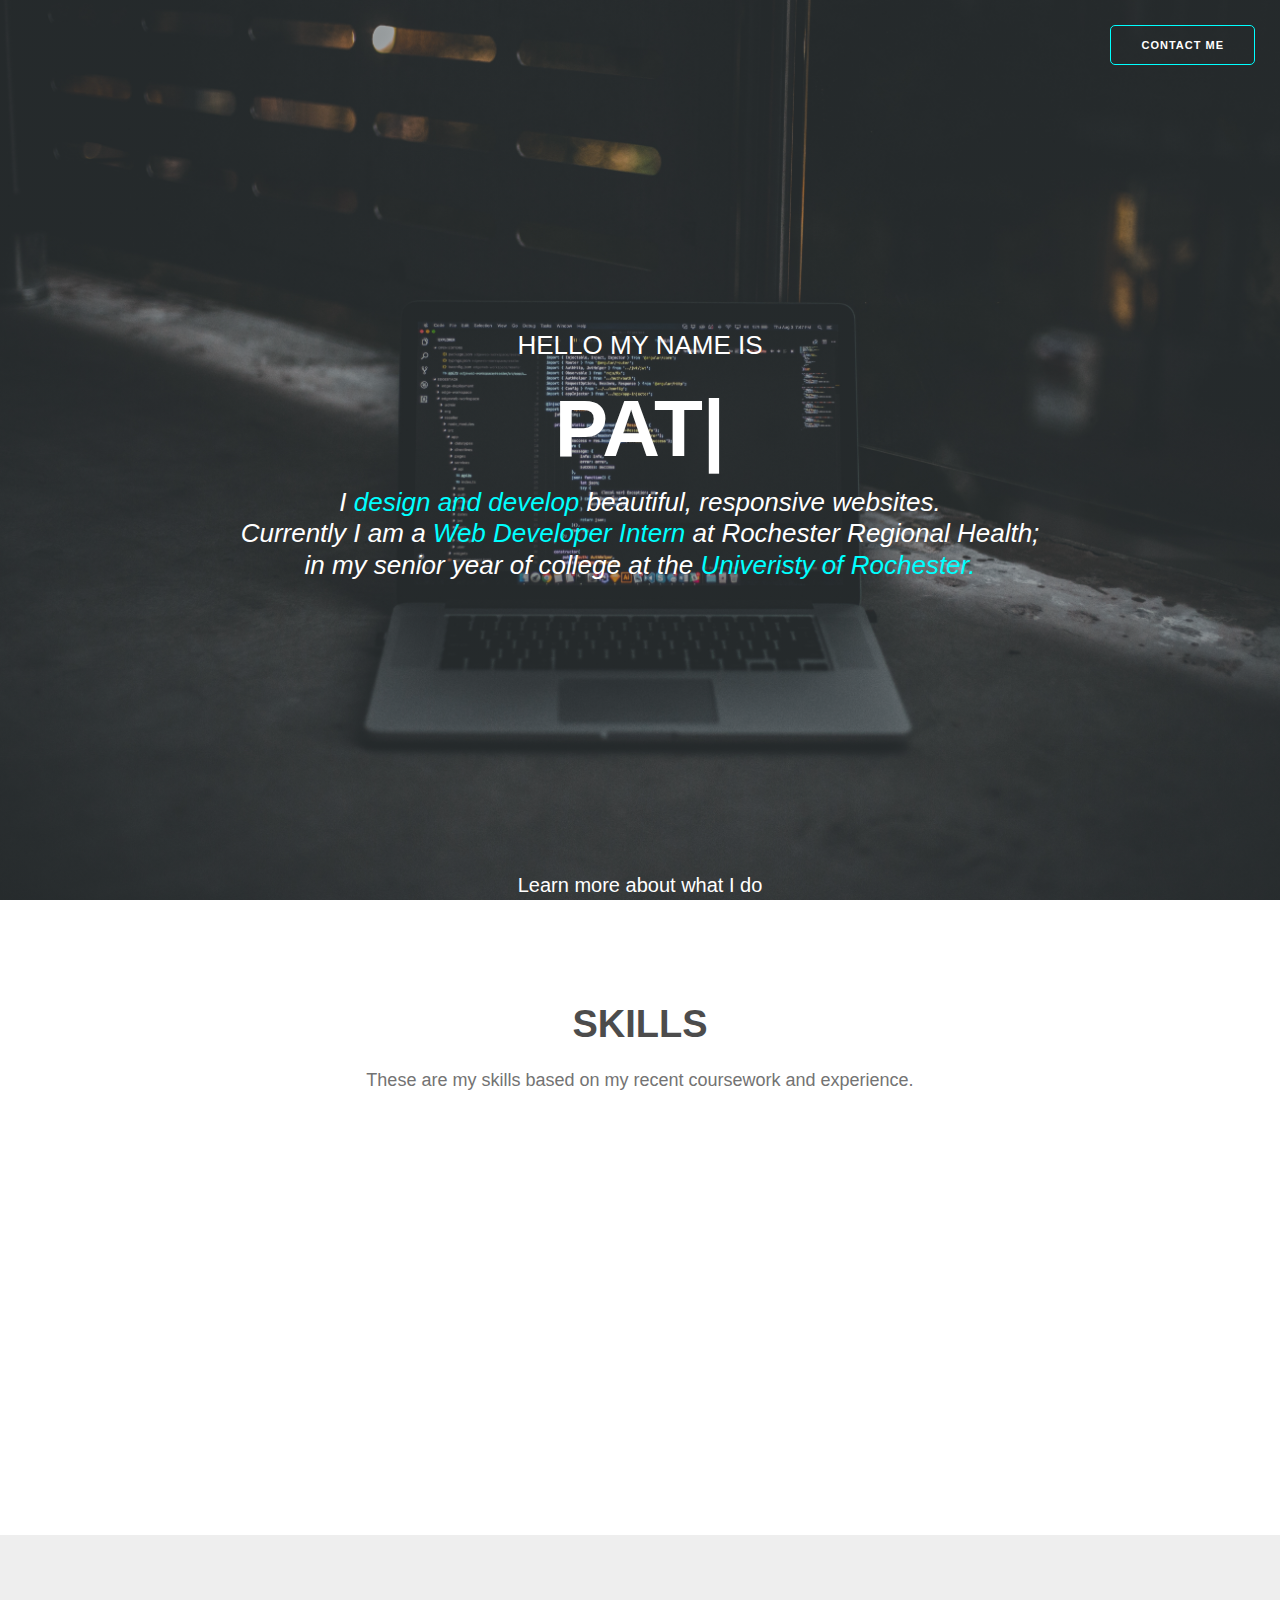
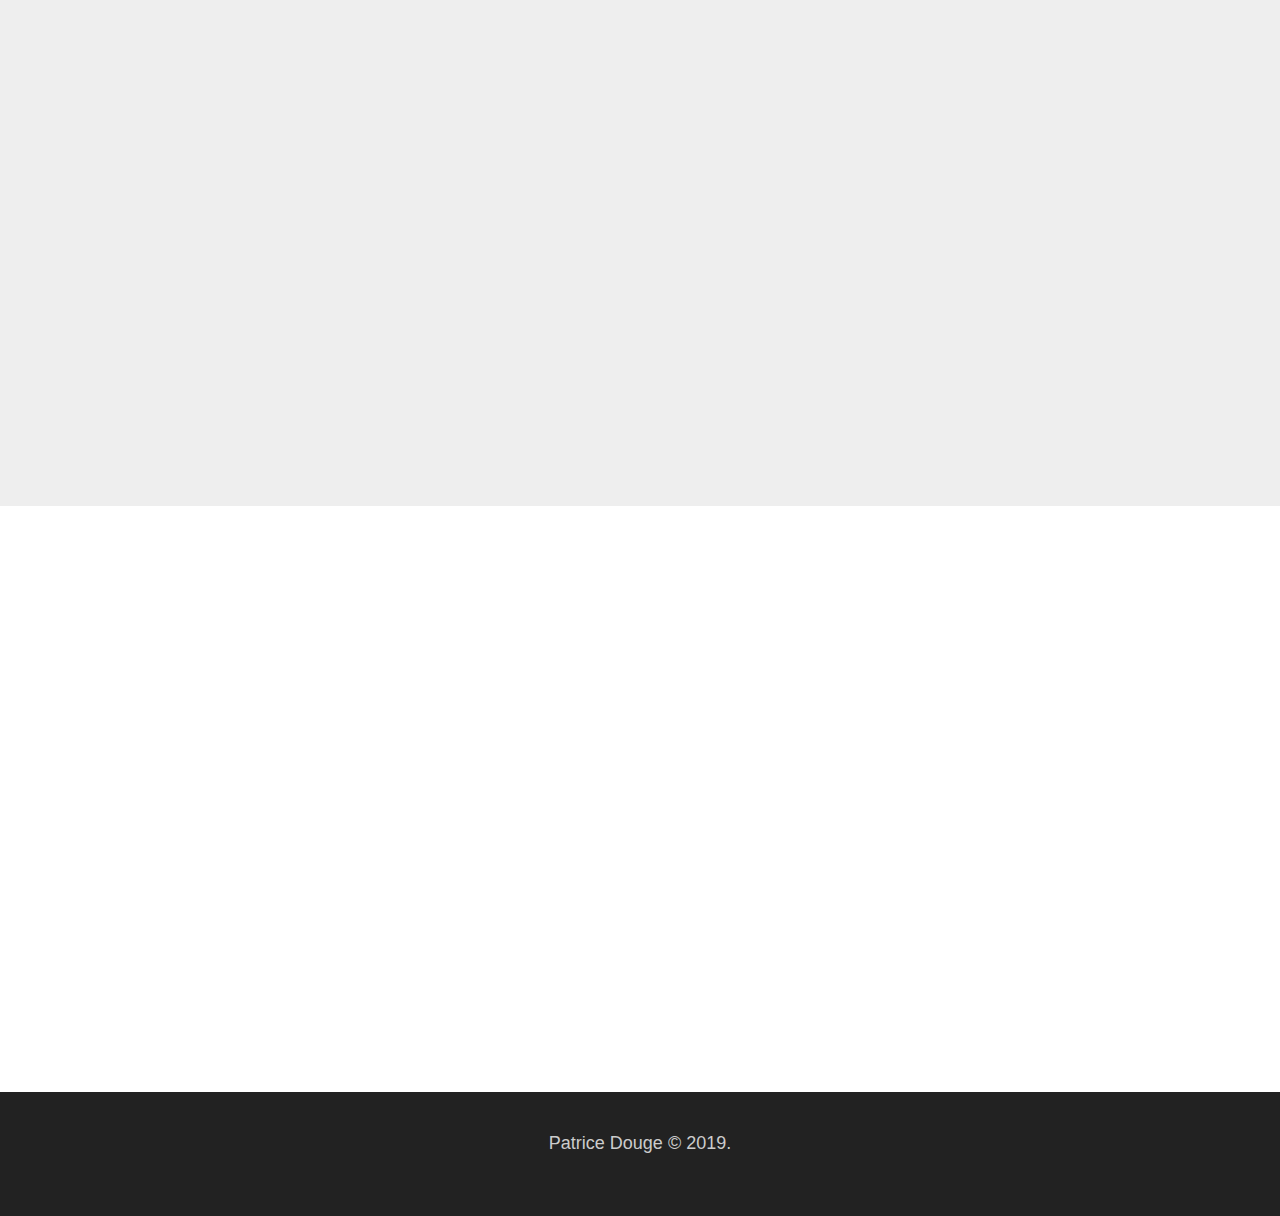
==== commit 44d4f11e: "Minor updates" ====
--- a/index.html
+++ b/index.html
@@ -24,9 +24,9 @@
 
     <div class="icon">
 
-      <div class="hamburger">
-
-      </div>
+      <!-- <div class="hamburger">
+
+      </div> -->
 
     </div>
 
@@ -147,7 +147,7 @@
       <div class="container">
           <div class="row">
               <h1 class="wow fadeInUp">Contact</h1>
-              <p class="wow fadeInUp" data-wow-delay="0.4">Feel free to contact me if you have any questions or comments aboout my webiste. </p>
+              <p class="wow fadeInUp" data-wow-delay="0.4">Feel free to contact me if you have any questions or comments about my webiste. </p>
               <div class="col-lg-6 col-md-6">
                   <div class="input-group input-group-lg wow fadeInUp" data-wow-delay="0.8s">
                       <span class="input-group-addon" id="sizing-addon1"><i class="fa fa-user" aria-hidden="true"></i></span>
@@ -178,7 +178,7 @@
     <div id="footer" class="footer">
 
         <div class="container">
-          <p>Patrice Douge © 2018.</p>
+          <p>Patrice Douge © 2019.</p>
           <a style="color:#fff;" href="https://www.linkedin.com/in/patrice-douge-47363883"><i class="fab fa-linkedin fa-2x" aria-hidden="true"></i></a>
           <a style="color:#fff;" href="https://github.com/PatriceDouge"><i class="fab fa-github-square fa-2x" aria-hidden="true"></i><br></a>
         </div>
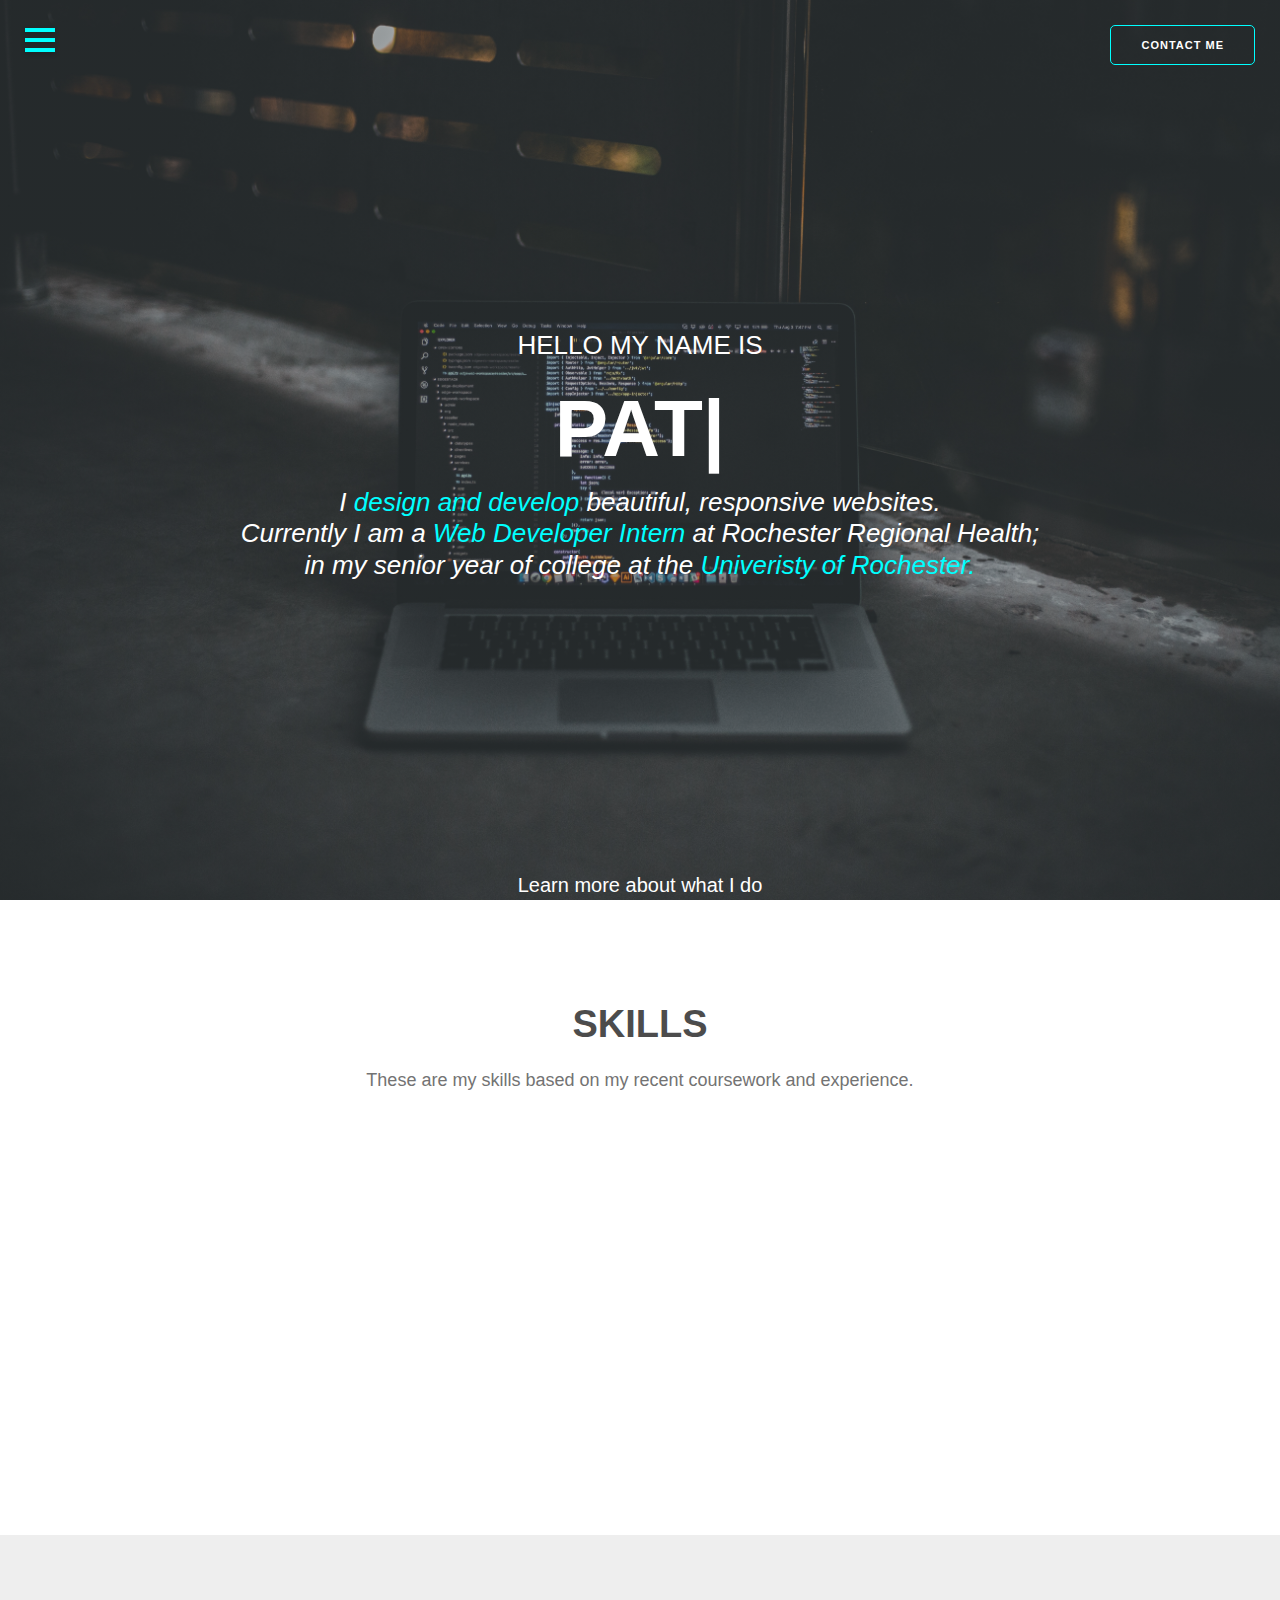
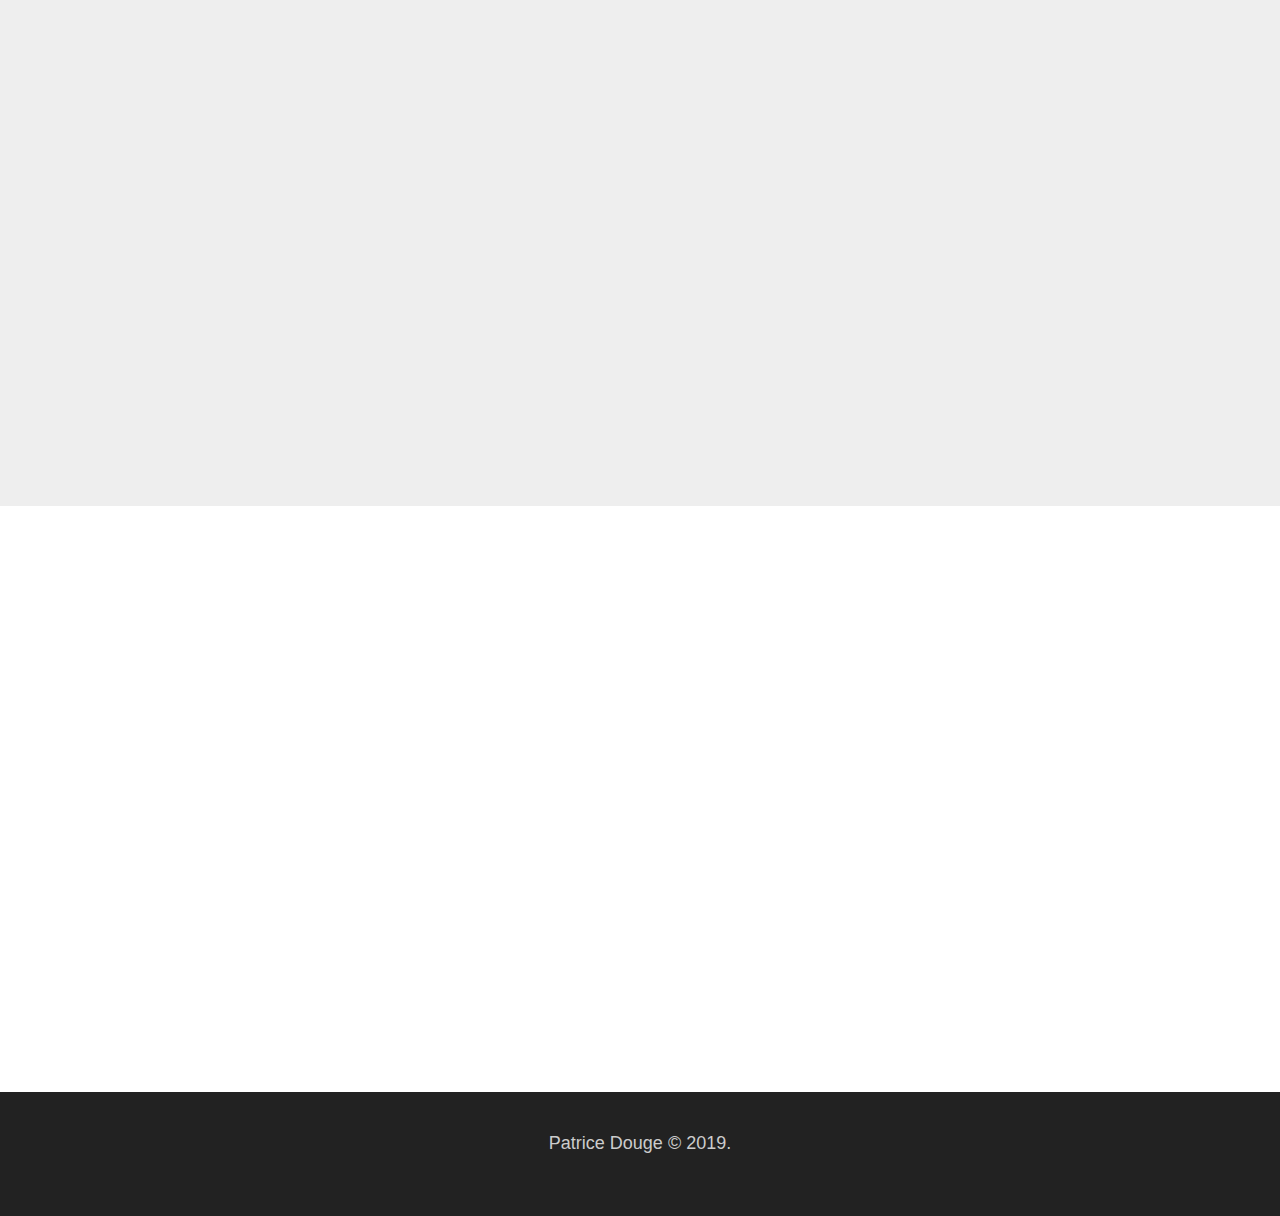
==== commit 659f8a60: "small edit" ====
--- a/index.html
+++ b/index.html
@@ -24,9 +24,9 @@
 
     <div class="icon">
 
-      <!-- <div class="hamburger">
-
-      </div> -->
+      <div class="hamburger">
+
+      </div>
 
     </div>
 
